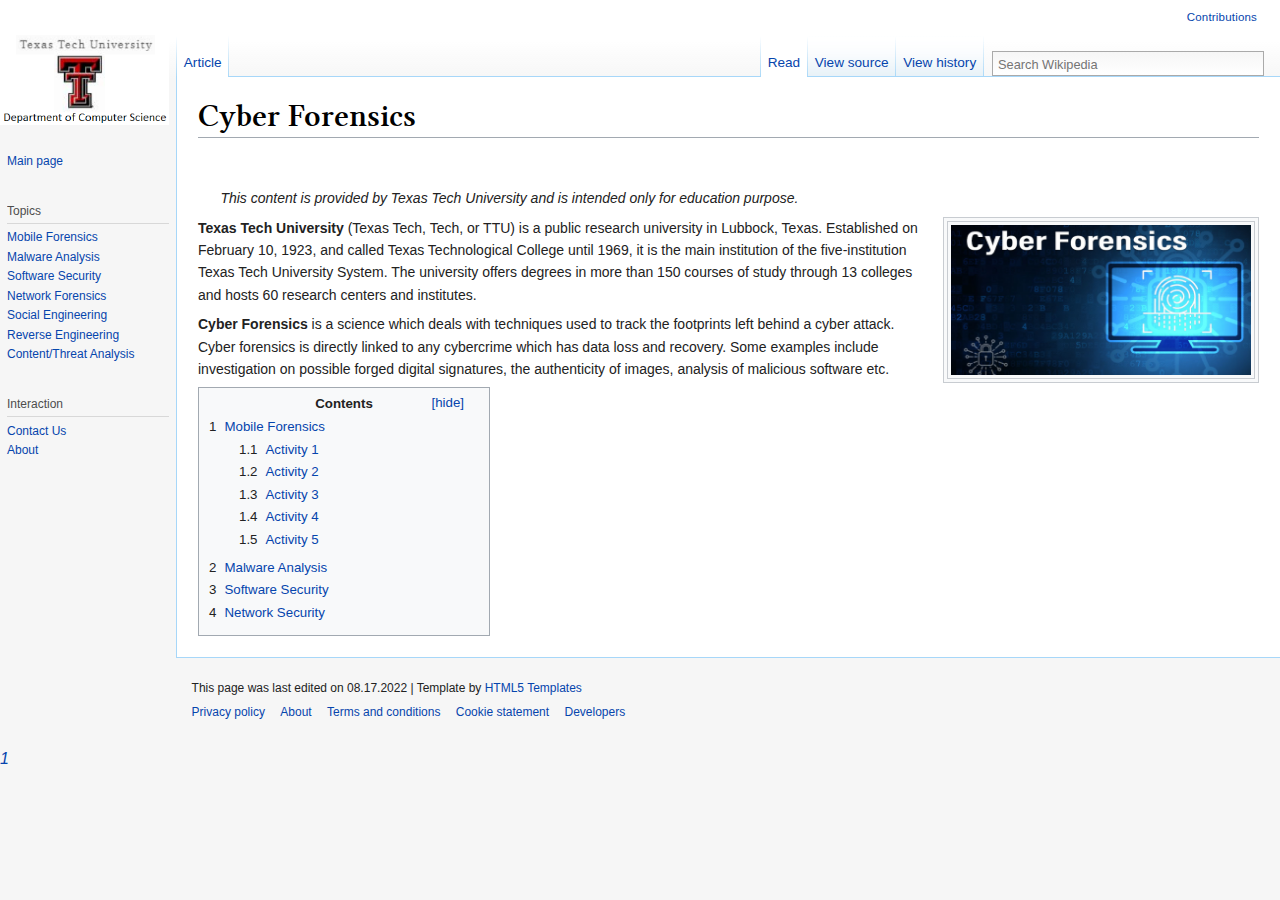
==== index.html @ b1f4ebe1 "Add files via upload" ====
<!DOCTYPE html>
<html class="no-js" lang="en">
  <head>
    <meta http-equiv="content-type" content="text/html; charset=utf-8">
    <meta http-equiv="x-ua-compatible" content="ie=edge">
    <title>Cyber Forensics</title>
    <meta name="description" content="">
    <meta name="viewport" content="width=device-width, initial-scale=1">
    <link rel="canonical" href="http://html5-templates.com/">
    <link rel="apple-touch-icon" href="apple-touch-icon.png">
    <!-- Place favicon.ico in the root directory -->
    <link rel="stylesheet" href="style.css">
    <script src="js/vendor/modernizr-2.8.3.min.js"></script>
    <style type="text/css">
		.auto-style1 {
			color: #0645AD;
		}
		</style>
  </head>
  <body>
    <!--[if lt IE 8]>
            <p class="browserupgrade">You are using an <strong>outdated</strong> browser. Please <a href="https://browsehappy.com/">upgrade your browser</a> to improve your experience.</p>        <![endif]-->
    <div class="wrapAll clearfix">
      <div class="sidebar" style="left: -21px; top: 32px; width: 10.6em; height: 618px">
        <div class="logo"> <a href="index.html"><img src="img/ttu/TTUCS-logo.PNG" alt="logo"></a>
        </div>
        <div class="navigation">
          <ul>
            <li><a href="index.html">Main page</a></li>
            <!--<li><a href="#">Contents</a></li>
            <li><a href="#">Featured content</a></li>-->
          </ul>
          <br>
          <h3>Topics</h3>
          <ul>
            <li style="width: 155px"><a href="mobile_forensics.html"> Mobile Forensics</a></li>
            <li style="width: 155px"><a href="#">Malware Analysis</a></li>
            <li class="auto-style1"><a href="#">Software Security</a></li>
            <li class="auto-style1"><a href="#">Network Forensics</a></li>
            <li class="auto-style1"><a href="#">Social Engineering</a></li>
            <li class="auto-style1"><a href="#">Reverse Engineering</a></li>

            <li class="auto-style1"><a href="#">Content/Threat Analysis</a></li>
         
          </ul>
        <!--
            <h3>References</h3>
      
          <ul>
            <li class="auto-style1"><a href="mobile_forensics_references.html">Mobile Forensics</a></li>
			  <li class="auto-style1"><a href="#">Malware Analysis</a></li>
                              
          </ul>
          -->
          <br>
			<h3>Interaction </h3>
			<ul>
						<li><a href="contact_us.html">Contact Us</a></li>
						<li><a href="about.html">About</a></li>
					</ul>
        </div>
      </div>
      <div class="mainsection">
        <div class="headerLinks"> &nbsp; <a href="#">Contributions</a>&nbsp;&nbsp;
          </div>
        <div class="tabs clearfix">
          <div class="tabsLeft">
            <ul>
              <li><a href="#" class="active">Article</a></li>
            </ul>
          </div>
          <div id="simpleSearch"> <input name="searchInput" id="searchInput" placeholder="Search Wikipedia"
              size="12"
              type="text">
            <div id="submitSearch"></div>
          </div>
          <div class="tabsRight">
            <ul>
              <li><a href="#" class="active">Read</a></li>
              <li><a href="#">View source</a></li>
              <li><a href="#">View history</a></li>
            </ul>
          </div>
        </div>
        <div class="article">
          <h1>Cyber Forensics</h1>
          <p class="siteSub">&nbsp;</p>
          <p class="roleNote">This content is provided by Texas Tech University and is intended only for education purpose.</p>
          <div class="articleRight">
            <div class="articleRightInner"> <img src="img/ttu/cyber_forensics.jpg" alt="cyber_forensics" style="width:300px;height:150px;">
            </div>
            <!--This is a blue <a href="">pencil</a> -->
            </div>
          <p><strong>Texas Tech University</strong> (Texas Tech, Tech, or TTU) is a public
             research university in Lubbock, Texas. Established on February 10, 1923,
            and called Texas Technological College until 1969, it is the main
            institution of the five-institution Texas Tech University System.
            The university offers degrees in more than 150 courses of study
            through 13 colleges and hosts 60 research centers and institutes.</p>
          <p><strong>Cyber Forensics</strong> is a science which deals with techniques used
             to track the footprints left behind a cyber attack. Cyber forensics
              is directly linked to any cybercrime which has data loss and
               recovery. Some examples include investigation on possible
                forged digital signatures, the authenticity of images, analysis
                 of malicious software etc.</p>
          
          <div class="contentsPanel">
            <div class="contentsHeader">Contents</div>
            <ul>
              <li> <span>1</span><a href="#">Mobile Forensics</a>
                <ul>
                  <li><span>1.1</span><a href="mobile_forensics_activity1.html">Activity 1</a> </li>
                  <li><span>1.2</span><a href="mobile_forensics_activity2.html">Activity 2</a></li>
                  <li><span>1.3</span><a href="mobile_forensics_activity3.html">Activity 3 </a></li>
                  <li><span>1.4</span><a href="mobile_forensics_activity4.html">Activity 4 </a></li>
                  <li><span>1.5</span><a href="mobile_forensics_activity5.html">Activity 5 </a></li>
                </ul>
              </li>
              <li><span>2</span><a href="#">Malware Analysis</a></li>
              <li><span>3</span><a href="#">Software Security</a></li>
              <li><span>4</span><a href="#">Network Security</a></li>
            </ul>
          </div>
          
          <!--
          <div class="lavenderBox">
            <div class="header">Panel title</div>
            <div class="subtitle linklist"><a href="#">Lorem</a> <a href="#">Ipsum</a>
              <a href="#">Dolorestitas</a> </div>
            <div class="linklist"> <a href="#">Percipit </a> <a href="#">Mnesarchum
                </a> <a href="#">Molestie </a> <a href="#">Phaedrum </a> <a
                href="#">Luptatum
                constituam </a> <a href="#">Habeo adipisci </a> <a href="#">Inani
                zril </a> <a href="#">Forensibus sea </a> <a href="#">Habeo
                adipisci </a> <a href="#">Minimum corrumpit </a> <a href="#">Regione
                suscipit </a> <a href="#">Has et partem </a><a href="#">Percipit
                </a> <a href="#">Mnesarchum </a> <a href="#">Molestie </a> <a
                href="#">Phaedrum
                </a> <a href="#">Luptatum constituam </a> <a href="#">Habeo
                adipisci </a> <a href="#">Inani zril </a> <a href="#">Vel
                nisl albucius </a> <a href="#">Habeo adipisci </a> <a href="#">Minimum
                corrumpit </a> <a href="#">Regione suscipit </a> <a href="#">Percipit
                maiestatis </a> <a href="#">Regione suscipit </a> <a href="#">Percipit
                maiestatis </a> </div>
            <div class="subtitle">Subtitle</div>
          </div>
          <div class="categories"> <a href="https://info.flagcounter.com/WApn"><img
                src="https://s11.flagcounter.com/count2/WApn/bg_FFFFFF/txt_000000/border_CCCCCC/columns_2/maxflags_10/viewers_0/labels_0/pageviews_0/flags_0/percent_0/"
                alt="Flag Counter"
                border="0"></a>
          </div>
          -->
        </div>
        
        <div class="pagefooter"> This page was last edited on 08.17.2022 |
          Template by <a href="http://html5-templates.com/" target="_blank" rel="nofollow">HTML5
            Templates</a>&nbsp;&nbsp;&nbsp;&nbsp;&nbsp;&nbsp;&nbsp;&nbsp;&nbsp;&nbsp;&nbsp;&nbsp;&nbsp;&nbsp;&nbsp;&nbsp;
          <!-- Please leave this link unchanged -->
          <div class="footerlinks"> <a href="#">Privacy policy</a> <a href="#">About</a>
            <a href="#">Terms and conditions</a> <a href="#">Cookie statement</a>
            <a href="#">Developers</a> </div>
        </div>
      </div>
    </div>
    <script src="https://code.jquery.com/jquery-1.12.0.min.js"></script>
    <script>window.jQuery || document.write('<script src="js/vendor/jquery-1.12.0.min.js"><\/script>')</script>
    <script src="script.js"></script>
    
    <link rel="stylesheet" href="AIchat.v1.css" type="text/css" media="screen" />
		<script type="text/javascript" src="dependencies.v1.js"></script>
		<script type="text/javascript" src="AIchat.v1.js"></script>
  </body>
</html>
---- style.css ----
@font-face {
	font-family: "Linux Libertine";
	src: url("fonts/LinLibertine_RZ.woff") format('woff');
}
html {
	font-family: sans-serif;
	-ms-text-size-adjust: 100%;
	-webkit-text-size-adjust: 100%;
}
body {
	margin: 0;
}
article,aside,details,figcaption,figure,footer,header,hgroup,main,menu,nav,section,summary {
	display: block;
}
audio,canvas,progress,video {
	display: inline-block;
	vertical-align: baseline;
}
audio:not([controls]) {
	display: none;
	height: 0;
}
[hidden],template {
	display: none;
}
a {
	background-color: transparent;
}
a:active,a:hover {
	outline: 0;
}
abbr[title] {
	border-bottom: 1px dotted;
}
b,strong {
	font-weight: bold;
}
dfn {
	font-style: italic;
}
h1 {
	font-size: 2em;
	margin: 0.67em 0;
}
mark {
	background: #ff0;
	color: #000;
}
small {
	font-size: 80%;
}
sub,sup {
	font-size: 75%;
	line-height: 0;
	position: relative;
	vertical-align: baseline;
}
sup {
	top: -0.5em;
}
sub {
	bottom: -0.25em;
}
img {
	border: 0;
	max-width: 100%;
}
svg:not(:root) {
	overflow: hidden;
}
figure {
	margin: 1em 40px;
}
hr {
	box-sizing: content-box;
	height: 0;
}
pre {
	overflow: auto;
}
code,kbd,pre,samp {
	font-family: monospace, monospace;
	font-size: 1em;
}
button,input,optgroup,select,textarea {
	color: inherit;
	font: inherit;
	margin: 0;
}
button {
	overflow: visible;
}
button,select {
	text-transform: none;
}
button,html input[type="button"], input[type="reset"],input[type="submit"] {
	-webkit-appearance: button;
	cursor: pointer;
}
button[disabled],html input[disabled] {
	cursor: default;
}
button::-moz-focus-inner,input::-moz-focus-inner {
	border: 0;
	padding: 0;
}
input {
	line-height: normal;
}
input[type="checkbox"],input[type="radio"] {
	box-sizing: border-box;
	padding: 0;
}
input[type="number"]::-webkit-inner-spin-button,input[type="number"]::-webkit-outer-spin-button {
	height: auto;
}
input[type="search"] {
	-webkit-appearance: textfield;
	box-sizing: content-box;
}
input[type="search"]::-webkit-search-cancel-button,input[type="search"]::-webkit-search-decoration {
	-webkit-appearance: none;
}
fieldset {
	border: 1px solid #c0c0c0;
	margin: 0 2px;
	padding: 0.35em 0.625em 0.75em;
}
legend {
	border: 0;
	padding: 0;
}
textarea {
	overflow: auto;
}
optgroup {
	font-weight: bold;
}
table {
	border-collapse: collapse;
	border-spacing: 0;
}
td,th {
	padding: 0;
}
html {
	color: #222;
	font-size: 1em;
	line-height: 1.4;
}
::-moz-selection {
	background: #b3d4fc;
	text-shadow: none;
}
::selection {
	background: #b3d4fc;
	text-shadow: none;
}
hr {
	display: block;
	height: 1px;
	border: 0;
	border-top: 1px solid #ccc;
	margin: 1em 0;
	padding: 0;
}
audio,canvas,iframe,img,svg,video {
	vertical-align: middle;
}
fieldset {
	border: 0;
	margin: 0;
	padding: 0;
}
textarea {
	resize: vertical;
}
.browserupgrade {
	margin: 0.2em 0;
	background: #ccc;
	color: #000;
	padding: 0.2em 0;
}
.hidden {
	display: none !important;
}
.visuallyhidden {
	border: 0;
	clip: rect(0 0 0 0);
	height: 1px;
	margin: -1px;
	overflow: hidden;
	padding: 0;
	position: absolute;
	width: 1px;
}
.visuallyhidden.focusable:active,.visuallyhidden.focusable:focus {
	clip: auto;
	height: auto;
	margin: 0;
	overflow: visible;
	position: static;
	width: auto;
}
.invisible {
	visibility: hidden;
}
.clearfix:before,.clearfix:after {
	content: " ";
	display: table;
}
.clearfix:after {
	clear: both;
}
@media only screen and (min-width: 35em) {
}
@media print,(-webkit-min-device-pixel-ratio: 1.25),(min-resolution: 1.25dppx),(min-resolution: 120dpi) {
}
@media print {
	*,*:before,*:after,*:first-letter,*:first-line {
		background: transparent !important;
		color: #000 !important;
		box-shadow: none !important;
		text-shadow: none !important;
	}
	a,a:visited {
		text-decoration: underline;
	}
	a[href]:after {
		content: " (" attr(href) ")";
	}
	abbr[title]:after {
		content: " (" attr(title) ")";
	}
	a[href^="#"]:after,a[href^="javascript:"]:after {
		content: "";
	}
	pre,blockquote {
		border: 1px solid #999;
		page-break-inside: avoid;
	}
	thead {
		display: table-header-group;
	}
	tr,img {
		page-break-inside: avoid;
	}
	img {
		max-width: 100% !important;
	}
	p,h2,h3 {
		orphans: 3;
		widows: 3;
	}
	h2,h3 {
		page-break-after: avoid;
	}
}
h1, h2, h3, h4, h5, h6 {
	color: #000;
	background: none;
	font-weight: normal;
	margin: 0;
	overflow: hidden;
	padding-top: 0.5em;
	padding-bottom: 0.17em;
}
.article h1 {
	font-family: 'Linux Libertine','Georgia','Times',serif;
	border-bottom: 1px solid #a2a9b1;
}
.article h2 {
	font-size: 1.6em;
	margin: 0.5em 0 0.5em 0;
	font-family: 'Linux Libertine','Georgia','Times',serif;
	border-bottom: 1px solid #a2a9b1;
	line-height: 1.4em;
	padding-bottom: 0em;
}
.article h3 {
	font-weight: bold;
	font-size: 1.2em;
}
.article p.roleNote {
	padding: 1em 0 0 1.6em;
	font-style: italic;
}
p.siteSub {
	font-size: 92%;
}
body {
	background: url(img/body-top.png) repeat-x top left #f6f6f6;
}
ul {
	list-style-type: none;
	list-style-image: none;
	margin: 0;
	padding: 0.3em 0 0 0;
}
h1 {
	line-height: 1.3;
	margin-bottom: 0.25em;
	padding: 0;
	letter-spacing: 0;
	font-size: 2.3em;
}
a, a:visited {
	color: #0645ad;
	text-decoration: none;
}
a:hover {
	text-decoration: underline;
}
.wrapAll {
	width: 100%.
}
.sidebar {
	float: left;
	width: 9em;
	padding: 3px 1.5em 10px 1.3em;
	position: absolute;
}
.sidebar h3 {
	font-size: 0.75em;
	color: #4d4d4d;
	font-weight: normal;
	margin: 0.5em 0 0 0;
	padding: 0.25em 0;
	cursor: default;
	border: 0;
	border-bottom: 1px solid #D8D8D8;
}
.sidebar li {
	line-height: 1.125em;
	margin: 0;
	padding: 0.25em 0;
	font-size: 0.75em;
	word-wrap: break-word;
}
div.articleRight {
	border: 1px solid #c8ccd1;
	padding: 3px;
	float: right;
	background-color: #f8f9fa;
	font-size: 94%;
	text-align: center;
	overflow: hidden;
	line-height: 1.4em;
	padding: 3px;
	font-size: 94%;
	margin: 0 0 5px 15px;
	text-align: left;
}
div.articleRightInner {
	border: 1px solid #c8ccd1;
	padding: 3px;
	background-color: #f8f9fa;
	font-size: 94%;
	text-align: center;
	overflow: hidden;
}
.logo {
	margin-bottom: 20px;
}
.navigation {
	padding: 0.15em 0 0 0.45em;
}
.mainsection {
	margin: 0 0 0 11em;
}
.headerLinks {
	text-align: right;
	padding: 0.8em 1.4em;
	font-size: 0.72em;
	color: #777;
	letter-spacing: 0.017em;
}
.headerLinks a{
	display: inline-block;
	margin: 0 0 0 0.5em;
}
.tabs {
}
.tabs ul li a {
	display: block;
	background: url(img/blue-gradient.png) bottom left repeat-x transparent;
	font-size: 0.85em;
	padding: 1em 0.5em 0;
	line-height: 2em;
	position: relative;
	top: 1px;
	left: 1px;
	border-bottom: 1px solid #A7D7F9;
}
.tabs ul li a.active {
	background: #FFF;
	border-bottom-color: transparent;
}
.tabs ul {
	display: inline-block;
	background: url(img/tab-separator.png) repeat-x top left transparent;
	letter-spacing: 0;
	margin: 0;
	padding: 0 1px 0 0;
}
.tabs ul li {
	margin: 0;
	padding: 0;
	white-space: nowrap;
	display: inline-block;
	float: left;
	margin: 0 1px 0 0px;
}
.tabs ul {
}
.tabsLeft {
	line-height: 0;
	float: left;
}
#simpleSearch {
	margin: 1em 1em 0em 0.5em;
	display: block;
	width: 267px;
	height: 23px;
	padding: 0 0 0 3px;
	float: right;
	overflow: hidden;
	border: solid 1px #aaa;
	background: #F6F6F6;
	background: -moz-linear-gradient(top, #F6F6F6 0%, #FFFFFF 100%);
	background: -webkit-linear-gradient(top, #F6F6F6 0%, #FFFFFF 100%);
	background: linear-gradient(to bottom, #F6F6F6 0%, #FFFFFF 100%);
}
#searchInput {
	background: transparent;
	border: none;
	vertical-align: top;
	height: 23px;
	width: 239px;
	font-size: 0.8em;
}
#submitSearch {
	background-image: url(img/search.png);
	display: inline-block;
	background-position: center center;
	background-repeat: no-repeat;
	height: 23px;
	width: 23px;
	cursor: pointer;
}
.tabsRight {
	float: right;
	line-height: 0;
}
.article {
	padding: 1.25em 1.5em 1.5em 1.5em;
	border-left: 1px solid #a7d7f9;
	background: #FFF;
	line-height: 1.6;
	font-size: 0.875em;
	border-top: 1px solid #a7d7f9;
	border-bottom: 1px solid #a7d7f9;
}
.article p {
	line-height: inherit;
	margin: 0.5em 0;
}
span.user {
	background-position: left top;
	background-repeat: no-repeat;
	background-image: url(img/user-ico.png);
	padding-left: 15px !important;
}
.contentsPanel {
	border: 1px solid #a2a9b1;
	background-color: #f8f9fa;
	padding: 5px;
	font-size: 95%;
	position: relative;
	line-height: 1.7em;
	width: 280px;
}
.contentsHeader {
	font-family: sans-serif;
	font-weight: bold;
	text-align: center;
}
.hidePanel, .showPanel {
	float: right;
	margin: 0 5px;
	position: absolute;
	right: 20px;
	cursor: pointer;
	color: #0645ad;
	top: 4px;
}
.contentsPanel ul li span {
	display: inline-block;
	margin-right: 8px;
}
.contentsPanel ul li {
}
.contentsPanel ul {
	padding: 0 0 5px 5px;
}
.contentsPanel ul li ul{
}
.contentsPanel ul li ul li {
	padding: 0 0 0 25px;
}
.showPanel {
	display: none;
}
.minimizedPanel .showPanel {
	display: block;
}
.minimizedPanel .hidePanel {
	display: none
}
.contentsPanel.minimizedPanel {
	width: 130px;
}
.minimizedPanel .contentsHeader {
	text-align: left;
}
.lavenderBox {
	background: #fdfdfd;
	border: 1px solid #a2a9b1;
	clear: both;
	font-size: 88%;
	text-align: center;
	padding: 3px;
	line-height: 1.7em;
	margin: 1em auto 0;
}
.lavenderBox .header {
	background: #ccccff;
	padding: 0.25em 1em;
	line-height: 1.5em;
	text-align: center;
	font-weight: bold;
	color: #0645ad;
	font-size: 115%;
	margin-bottom: 3px;
}
.lavenderBox .subtitle {
	background: #ddddff;
}
.linklist a:after {
	content: " · ";
	font-weight: bold;
}
.linklist a:last-child:after {
	content: "";
}
.linklist a {
	white-space: nowrap;
}
.categories {
	border: 1px solid #a2a9b1;
	background-color: #f8f9fa;
	padding: 5px;
	margin-top: 1em;
	font-size: 1.1em;
	clear: both;
}
.categories a:after {
	content: " | ";
	font-weight: bold;
}
.categories a:last-child:after {
	content: "";
}
.pagefooter {
	padding: 1.5em 1.3em 2em;
	font-size: 75%;
	line-height: 2em;
}
.pagefooter a {
	display: inline-block;
	margin-right: 1em;
}
@media screen and (max-width: 850px) {
	#searchInput {
		width: 110px;
	}
	#simpleSearch {
		width: 138px;
	}
}
@media screen and (max-width: 700px) {
	.tabsRight {
		display: none;
	}
}
@media screen and (max-width: 550px) {
	.sidebar {
		width: 6em;
		padding: 3px 0.5em 10px 0.5em;
	}
	.mainsection {
		margin: 0 0 0 7em;
	}
	.contentsPanel {
		width: auto;
	}
}
@media screen and (max-width: 400px) {
	#simpleSearch {
		display: none;
	}
}
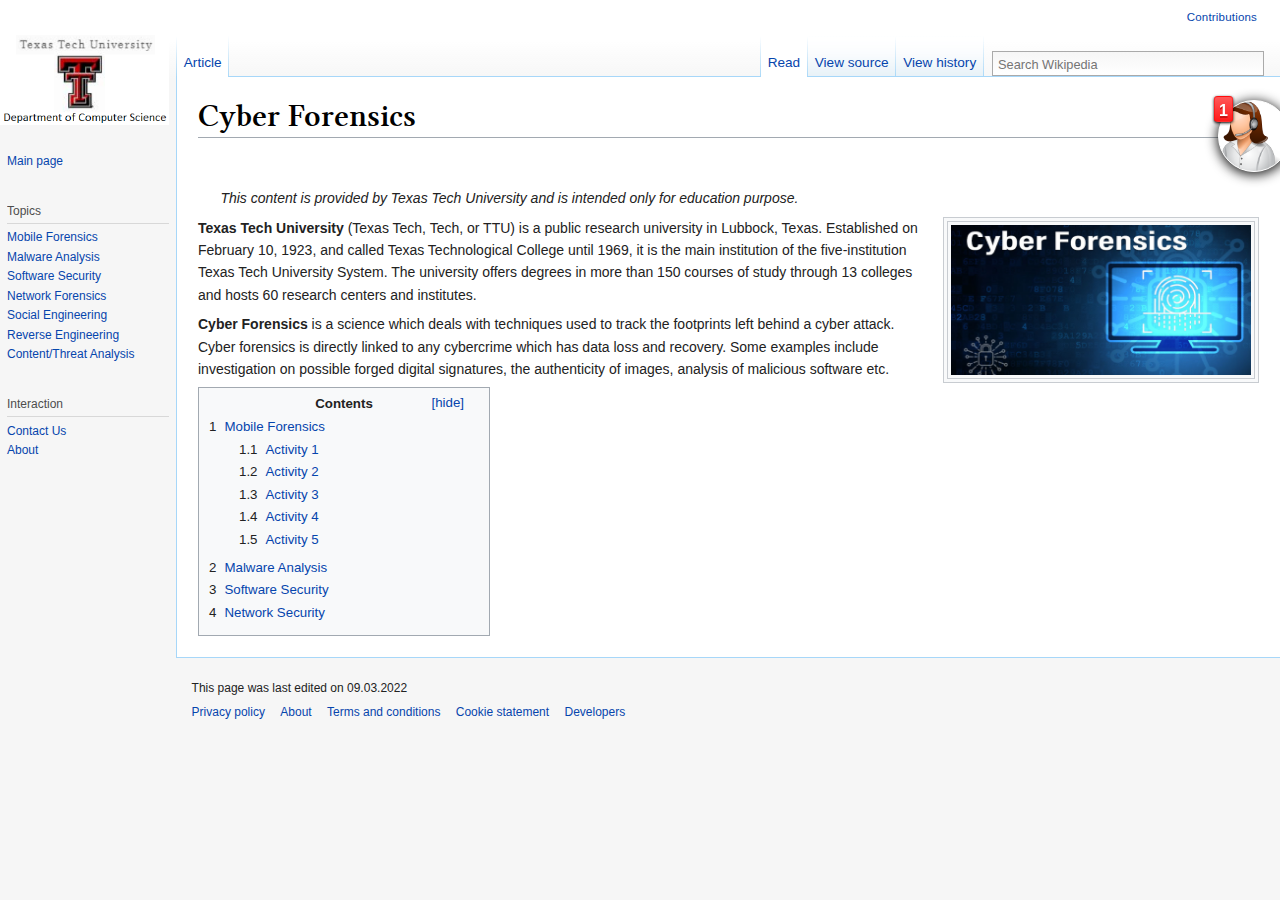
==== commit 7e51724b: "Add files via upload" ====
--- a/index.html
+++ b/index.html
@@ -107,7 +107,7 @@
           <div class="contentsPanel">
             <div class="contentsHeader">Contents</div>
             <ul>
-              <li> <span>1</span><a href="#">Mobile Forensics</a>
+              <li> <span>1</span><a href="mobile_forensics.html">Mobile Forensics</a>
                 <ul>
                   <li><span>1.1</span><a href="mobile_forensics_activity1.html">Activity 1</a> </li>
                   <li><span>1.2</span><a href="mobile_forensics_activity2.html">Activity 2</a></li>
@@ -152,9 +152,8 @@
           -->
         </div>
         
-        <div class="pagefooter"> This page was last edited on 08.17.2022 |
-          Template by <a href="http://html5-templates.com/" target="_blank" rel="nofollow">HTML5
-            Templates</a>&nbsp;&nbsp;&nbsp;&nbsp;&nbsp;&nbsp;&nbsp;&nbsp;&nbsp;&nbsp;&nbsp;&nbsp;&nbsp;&nbsp;&nbsp;&nbsp;
+        <div class="pagefooter"> This page was last edited on 09.03.2022
+          
           <!-- Please leave this link unchanged -->
           <div class="footerlinks"> <a href="#">Privacy policy</a> <a href="#">About</a>
             <a href="#">Terms and conditions</a> <a href="#">Cookie statement</a>
--- a/AIchat.v1.css
+++ b/AIchat.v1.css
@@ -0,0 +1,785 @@
+@import url(http://fonts.googleapis.com/css?family=Lato);
+.ui-helper-hidden { display: none; }
+.ui-helper-hidden-accessible { position: absolute; left: -99999999px; }
+.ui-helper-reset { margin: 0; padding: 0; border: 0; outline: 0; line-height: 1.3; text-decoration: none; font-size: 100%; list-style: none; }
+.ui-helper-clearfix:after { content: "."; display: block; height: 0; clear: both; visibility: hidden; }
+.ui-helper-clearfix { display: inline-block; }
+/* required comment for clearfix to work in Opera \*/
+* html .ui-helper-clearfix { height:1%; }
+.ui-helper-clearfix { display:block; }
+/* end clearfix */
+.ui-helper-zfix { width: 100%; height: 100%; top: 0; left: 0; position: absolute; opacity: 0; filter:Alpha(Opacity=0); }
+
+
+/* Interaction Cues
+----------------------------------*/
+.ui-state-disabled { cursor: default !important; }
+
+
+/* Icons
+----------------------------------*/
+
+/* states and images */
+.ui-icon { display: block; text-indent: -99999px; overflow: hidden; background-repeat: no-repeat; }
+
+
+/* Misc visuals
+----------------------------------*/
+
+/* Overlays */
+.ui-widget-overlay { position: absolute; top: 0; left: 0; width: 100%; height: 100%; }
+
+
+/*
+* jQuery UI CSS Framework
+* Copyright (c) 2010 AUTHORS.txt (http://jqueryui.com/about)
+* Dual licensed under the MIT (MIT-LICENSE.txt) and GPL (GPL-LICENSE.txt) licenses.
+* To view and modify this theme, visit http://jqueryui.com/themeroller/?ffDefault=Trebuchet%20MS,%20Tahoma,%20Verdana,%20Arial,%20sans-serif&fwDefault=bold&fsDefault=1.1em&cornerRadius=4px&bgColorHeader=f6a828&bgTextureHeader=12_gloss_wave.png&bgImgOpacityHeader=35&borderColorHeader=e78f08&fcHeader=ffffff&iconColorHeader=ffffff&bgColorContent=eeeeee&bgTextureContent=03_highlight_soft.png&bgImgOpacityContent=100&borderColorContent=dddddd&fcContent=333333&iconColorContent=222222&bgColorDefault=f6f6f6&bgTextureDefault=02_glass.png&bgImgOpacityDefault=100&borderColorDefault=cccccc&fcDefault=1c94c4&iconColorDefault=ef8c08&bgColorHover=fdf5ce&bgTextureHover=02_glass.png&bgImgOpacityHover=100&borderColorHover=fbcb09&fcHover=c77405&iconColorHover=ef8c08&bgColorActive=ffffff&bgTextureActive=02_glass.png&bgImgOpacityActive=65&borderColorActive=fbd850&fcActive=66850b&iconColorActive=ef8c08&bgColorHighlight=ffe45c&bgTextureHighlight=03_highlight_soft.png&bgImgOpacityHighlight=75&borderColorHighlight=fed22f&fcHighlight=363636&iconColorHighlight=228ef1&bgColorError=b81900&bgTextureError=08_diagonals_thick.png&bgImgOpacityError=18&borderColorError=cd0a0a&fcError=ffffff&iconColorError=ffd27a&bgColorOverlay=666666&bgTextureOverlay=08_diagonals_thick.png&bgImgOpacityOverlay=20&opacityOverlay=50&bgColorShadow=000000&bgTextureShadow=01_flat.png&bgImgOpacityShadow=10&opacityShadow=20&thicknessShadow=5px&offsetTopShadow=-5px&offsetLeftShadow=-5px&cornerRadiusShadow=5px
+*/
+
+
+/* Component containers
+----------------------------------*/
+.ui-widget { font-family: Trebuchet MS, Tahoma, Verdana, Arial, sans-serif; font-size: 0.9em; }
+.ui-widget .ui-widget { font-size: 0.8em; }
+.ui-widget input, .ui-widget select, .ui-widget textarea, .ui-widget button { font-family: Trebuchet MS, Tahoma, Verdana, Arial, sans-serif; font-size: 1em; }
+.ui-widget-content {  background: #eeeeee url(https://asiamina.github.io/ttuwikiset/AIchat/images/ui-bg_highlight-soft_100_eeeeee_1x100.png) 50% top repeat-x; color: #333333; }
+.ui-widget-content a { color: #333333; }
+.ui-widget-header {  background: #78a100  50% 50% repeat-x; color: #ffffff; font-weight: bold; }
+.ui-widget-header a { color: #ffffff; }
+
+/* Interaction states
+----------------------------------*/
+.ui-state-default, .ui-widget-content .ui-state-default, .ui-widget-header .ui-state-default {  background: #f6f6f6 url(images/ui-bg_glass_100_f6f6f6_1x400.png) 50% 50% repeat-x; font-weight: bold; color: #1c94c4;  }
+.ui-state-default a, .ui-state-default a:link, .ui-state-default a:visited { color: #1c94c4; text-decoration: none; }
+.ui-state-hover, .ui-widget-content .ui-state-hover, .ui-widget-header .ui-state-hover, .ui-state-focus, .ui-widget-content .ui-state-focus, .ui-widget-header .ui-state-focus {  background: #78a100  50% 50% repeat-x; font-weight: bold; color: #ffffff; }
+.ui-state-hover a, .ui-state-hover a:hover { color: #ffffff; text-decoration: none; }
+.ui-state-active, .ui-widget-content .ui-state-active, .ui-widget-header .ui-state-active {  background: #ffffff url(https://asiamina.github.io/ttuwikiset/AIchat/images/ui-bg_glass_65_ffffff_1x400.png) 50% 50% repeat-x; font-weight: bold; color: #66850b; }
+.ui-state-active a, .ui-state-active a:link, .ui-state-active a:visited { color: #66850b; text-decoration: none; }
+.ui-widget :active { outline: none; }
+
+/* Interaction Cues
+----------------------------------*/
+.ui-state-highlight, .ui-widget-content .ui-state-highlight, .ui-widget-header .ui-state-highlight  { background: #ffffff 50% top repeat-x; color: #363636; }
+.ui-state-highlight a, .ui-widget-content .ui-state-highlight a,.ui-widget-header .ui-state-highlight a { color: #363636; }
+.ui-state-error, .ui-widget-content .ui-state-error, .ui-widget-header .ui-state-error { background: #b81900 url(https://asiamina.github.io/ttuwikiset/AIchat/images/ui-bg_diagonals-thick_18_b81900_40x40.png) 50% 50% repeat; color: #ffffff; }
+.ui-state-error a, .ui-widget-content .ui-state-error a, .ui-widget-header .ui-state-error a { color: #ffffff; }
+.ui-state-error-text, .ui-widget-content .ui-state-error-text, .ui-widget-header .ui-state-error-text { color: #ffffff; }
+.ui-priority-primary, .ui-widget-content .ui-priority-primary, .ui-widget-header .ui-priority-primary { font-weight: bold; }
+.ui-priority-secondary, .ui-widget-content .ui-priority-secondary,  .ui-widget-header .ui-priority-secondary { opacity: .7; filter:Alpha(Opacity=70); font-weight: normal; }
+.ui-state-disabled, .ui-widget-content .ui-state-disabled, .ui-widget-header .ui-state-disabled { opacity: .35; filter:Alpha(Opacity=35); background-image: none; }
+
+/* Icons
+----------------------------------*/
+
+/* states and images */
+.ui-icon { width: 16px; height: 16px; background-image: url(https://asiamina.github.io/ttuwikiset/AIchat/images/ui-icons_222222_256x240.png); }
+.ui-widget-content .ui-icon {background-image: url(https://asiamina.github.io/ttuwikiset/AIchat/images/ui-icons_222222_256x240.png); }
+.ui-widget-header .ui-icon {background-image: url(https://asiamina.github.io/ttuwikiset/AIchat/css/ui-lightness/images/ui-icons_ffffff_256x240.png); }
+.ui-state-default .ui-icon { background-image: url(https://asiamina.github.io/ttuwikiset/AIchat/css/ui-lightness/images/ui-icons_ffffff_256x240.png); }
+.ui-state-hover .ui-icon, .ui-state-focus .ui-icon {background-image: url(https://asiamina.github.io/ttuwikiset/AIchat/css/ui-lightness/images/ui-icons_ffffff_256x240.png); }
+.ui-state-active .ui-icon {background-image: url(https://asiamina.github.io/ttuwikiset/AIchat/css/ui-lightness/images/ui-icons_ffffff_256x240.png); }
+.ui-state-highlight .ui-icon {background-image: url(https://asiamina.github.io/ttuwikiset/AIchat/images/ui-icons_228ef1_256x240.png); }
+.ui-state-error .ui-icon, .ui-state-error-text .ui-icon {background-image: url(https://asiamina.github.io/ttuwikiset/AIchat/images/ui-icons_ffd27a_256x240.png); }
+
+/* positioning */
+.ui-icon-carat-1-n { background-position: 0 0; }
+.ui-icon-carat-1-ne { background-position: -16px 0; }
+.ui-icon-carat-1-e { background-position: -32px 0; }
+.ui-icon-carat-1-se { background-position: -48px 0; }
+.ui-icon-carat-1-s { background-position: -64px 0; }
+.ui-icon-carat-1-sw { background-position: -80px 0; }
+.ui-icon-carat-1-w { background-position: -96px 0; }
+.ui-icon-carat-1-nw { background-position: -112px 0; }
+.ui-icon-carat-2-n-s { background-position: -128px 0; }
+.ui-icon-carat-2-e-w { background-position: -144px 0; }
+.ui-icon-triangle-1-n { background-position: 0 -16px; }
+.ui-icon-triangle-1-ne { background-position: -16px -16px; }
+.ui-icon-triangle-1-e { background-position: -32px -16px; }
+.ui-icon-triangle-1-se { background-position: -48px -16px; }
+.ui-icon-triangle-1-s { background-position: -64px -16px; }
+.ui-icon-triangle-1-sw { background-position: -80px -16px; }
+.ui-icon-triangle-1-w { background-position: -96px -16px; }
+.ui-icon-triangle-1-nw { background-position: -112px -16px; }
+.ui-icon-triangle-2-n-s { background-position: -128px -16px; }
+.ui-icon-triangle-2-e-w { background-position: -144px -16px; }
+.ui-icon-arrow-1-n { background-position: 0 -32px; }
+.ui-icon-arrow-1-ne { background-position: -16px -32px; }
+.ui-icon-arrow-1-e { background-position: -32px -32px; }
+.ui-icon-arrow-1-se { background-position: -48px -32px; }
+.ui-icon-arrow-1-s { background-position: -64px -32px; }
+.ui-icon-arrow-1-sw { background-position: -80px -32px; }
+.ui-icon-arrow-1-w { background-position: -96px -32px; }
+.ui-icon-arrow-1-nw { background-position: -112px -32px; }
+.ui-icon-arrow-2-n-s { background-position: -128px -32px; }
+.ui-icon-arrow-2-ne-sw { background-position: -144px -32px; }
+.ui-icon-arrow-2-e-w { background-position: -160px -32px; }
+.ui-icon-arrow-2-se-nw { background-position: -176px -32px; }
+.ui-icon-arrowstop-1-n { background-position: -192px -32px; }
+.ui-icon-arrowstop-1-e { background-position: -208px -32px; }
+.ui-icon-arrowstop-1-s { background-position: -224px -32px; }
+.ui-icon-arrowstop-1-w { background-position: -240px -32px; }
+.ui-icon-arrowthick-1-n { background-position: 0 -48px; }
+.ui-icon-arrowthick-1-ne { background-position: -16px -48px; }
+.ui-icon-arrowthick-1-e { background-position: -32px -48px; }
+.ui-icon-arrowthick-1-se { background-position: -48px -48px; }
+.ui-icon-arrowthick-1-s { background-position: -64px -48px; }
+.ui-icon-arrowthick-1-sw { background-position: -80px -48px; }
+.ui-icon-arrowthick-1-w { background-position: -96px -48px; }
+.ui-icon-arrowthick-1-nw { background-position: -112px -48px; }
+.ui-icon-arrowthick-2-n-s { background-position: -128px -48px; }
+.ui-icon-arrowthick-2-ne-sw { background-position: -144px -48px; }
+.ui-icon-arrowthick-2-e-w { background-position: -160px -48px; }
+.ui-icon-arrowthick-2-se-nw { background-position: -176px -48px; }
+.ui-icon-arrowthickstop-1-n { background-position: -192px -48px; }
+.ui-icon-arrowthickstop-1-e { background-position: -208px -48px; }
+.ui-icon-arrowthickstop-1-s { background-position: -224px -48px; }
+.ui-icon-arrowthickstop-1-w { background-position: -240px -48px; }
+.ui-icon-arrowreturnthick-1-w { background-position: 0 -64px; }
+.ui-icon-arrowreturnthick-1-n { background-position: -16px -64px; }
+.ui-icon-arrowreturnthick-1-e { background-position: -32px -64px; }
+.ui-icon-arrowreturnthick-1-s { background-position: -48px -64px; }
+.ui-icon-arrowreturn-1-w { background-position: -64px -64px; }
+.ui-icon-arrowreturn-1-n { background-position: -80px -64px; }
+.ui-icon-arrowreturn-1-e { background-position: -96px -64px; }
+.ui-icon-arrowreturn-1-s { background-position: -112px -64px; }
+.ui-icon-arrowrefresh-1-w { background-position: -128px -64px; }
+.ui-icon-arrowrefresh-1-n { background-position: -144px -64px; }
+.ui-icon-arrowrefresh-1-e { background-position: -160px -64px; }
+.ui-icon-arrowrefresh-1-s { background-position: -176px -64px; }
+.ui-icon-arrow-4 { background-position: 0 -80px; }
+.ui-icon-arrow-4-diag { background-position: -16px -80px; }
+.ui-icon-extlink { background-position: -32px -80px; }
+.ui-icon-newwin { background-position: -48px -80px; }
+.ui-icon-refresh { background-position: -64px -80px; }
+.ui-icon-shuffle { background-position: -80px -80px; }
+.ui-icon-transfer-e-w { background-position: -96px -80px; }
+.ui-icon-transferthick-e-w { background-position: -112px -80px; }
+.ui-icon-folder-collapsed { background-position: 0 -96px; }
+.ui-icon-folder-open { background-position: -16px -96px; }
+.ui-icon-document { background-position: -32px -96px; }
+.ui-icon-document-b { background-position: -48px -96px; }
+.ui-icon-note { background-position: -64px -96px; }
+.ui-icon-mail-closed { background-position: -80px -96px; }
+.ui-icon-mail-open { background-position: -96px -96px; }
+.ui-icon-suitcase { background-position: -112px -96px; }
+.ui-icon-comment { background-position: -128px -96px; }
+.ui-icon-person { background-position: -144px -96px; }
+.ui-icon-print { background-position: -160px -96px; }
+.ui-icon-trash { background-position: -176px -96px; }
+.ui-icon-locked { background-position: -192px -96px; }
+.ui-icon-unlocked { background-position: -208px -96px; }
+.ui-icon-bookmark { background-position: -224px -96px; }
+.ui-icon-tag { background-position: -240px -96px; }
+.ui-icon-home { background-position: 0 -112px; }
+.ui-icon-flag { background-position: -16px -112px; }
+.ui-icon-calendar { background-position: -32px -112px; }
+.ui-icon-cart { background-position: -48px -112px; }
+.ui-icon-pencil { background-position: -64px -112px; }
+.ui-icon-clock { background-position: -80px -112px; }
+.ui-icon-disk { background-position: -96px -112px; }
+.ui-icon-calculator { background-position: -112px -112px; }
+.ui-icon-zoomin { background-position: -128px -112px; }
+.ui-icon-zoomout { background-position: -144px -112px; }
+.ui-icon-search { background-position: -160px -112px; }
+.ui-icon-wrench { background-position: -176px -112px; }
+.ui-icon-gear { background-position: -192px -112px; }
+.ui-icon-heart { background-position: -208px -112px; }
+.ui-icon-star { background-position: -224px -112px; }
+.ui-icon-link { background-position: -240px -112px; }
+.ui-icon-cancel { background-position: 0 -128px; }
+.ui-icon-plus { background-position: -16px -128px; }
+.ui-icon-plusthick { background-position: -32px -128px; }
+.ui-icon-minus { background-position: -48px -128px; }
+.ui-icon-minusthick { background-position: -64px -128px; }
+.ui-icon-close { background-position: -80px -128px; }
+.ui-icon-closethick { background-position: -96px -128px; }
+.ui-icon-key { background-position: -112px -128px; }
+.ui-icon-lightbulb { background-position: -128px -128px; }
+.ui-icon-scissors { background-position: -144px -128px; }
+.ui-icon-clipboard { background-position: -160px -128px; }
+.ui-icon-copy { background-position: -176px -128px; }
+.ui-icon-contact { background-position: -192px -128px; }
+.ui-icon-image { background-position: -208px -128px; }
+.ui-icon-video { background-position: -224px -128px; }
+.ui-icon-script { background-position: -240px -128px; }
+.ui-icon-alert { background-position: 0 -144px; }
+.ui-icon-info { background-position: -16px -144px; }
+.ui-icon-notice { background-position: -32px -144px; }
+.ui-icon-help { background-position: -48px -144px; }
+.ui-icon-check { background-position: -64px -144px; }
+.ui-icon-bullet { background-position: -80px -144px; }
+.ui-icon-radio-off { background-position: -96px -144px; }
+.ui-icon-radio-on { background-position: -112px -144px; }
+.ui-icon-pin-w { background-position: -128px -144px; }
+.ui-icon-pin-s { background-position: -144px -144px; }
+.ui-icon-play { background-position: 0 -160px; }
+.ui-icon-pause { background-position: -16px -160px; }
+.ui-icon-seek-next { background-position: -32px -160px; }
+.ui-icon-seek-prev { background-position: -48px -160px; }
+.ui-icon-seek-end { background-position: -64px -160px; }
+.ui-icon-seek-start { background-position: -80px -160px; }
+/* ui-icon-seek-first is deprecated, use ui-icon-seek-start instead */
+.ui-icon-seek-first { background-position: -80px -160px; }
+.ui-icon-stop { background-position: -96px -160px; }
+.ui-icon-eject { background-position: -112px -160px; }
+.ui-icon-volume-off { background-position: -128px -160px; }
+.ui-icon-volume-on { background-position: -144px -160px; }
+.ui-icon-power { background-position: 0 -176px; }
+.ui-icon-signal-diag { background-position: -16px -176px; }
+.ui-icon-signal { background-position: -32px -176px; }
+.ui-icon-battery-0 { background-position: -48px -176px; }
+.ui-icon-battery-1 { background-position: -64px -176px; }
+.ui-icon-battery-2 { background-position: -80px -176px; }
+.ui-icon-battery-3 { background-position: -96px -176px; }
+.ui-icon-circle-plus { background-position: 0 -192px; }
+.ui-icon-circle-minus { background-position: -16px -192px; }
+.ui-icon-circle-close { background-position: -32px -192px; }
+.ui-icon-circle-triangle-e { background-position: -48px -192px; }
+.ui-icon-circle-triangle-s { background-position: -64px -192px; }
+.ui-icon-circle-triangle-w { background-position: -80px -192px; }
+.ui-icon-circle-triangle-n { background-position: -96px -192px; }
+.ui-icon-circle-arrow-e { background-position: -112px -192px; }
+.ui-icon-circle-arrow-s { background-position: -128px -192px; }
+.ui-icon-circle-arrow-w { background-position: -144px -192px; }
+.ui-icon-circle-arrow-n { background-position: -160px -192px; }
+.ui-icon-circle-zoomin { background-position: -176px -192px; }
+.ui-icon-circle-zoomout { background-position: -192px -192px; }
+.ui-icon-circle-check { background-position: -208px -192px; }
+.ui-icon-circlesmall-plus { background-position: 0 -208px; }
+.ui-icon-circlesmall-minus { background-position: -16px -208px; }
+.ui-icon-circlesmall-close { background-position: -32px -208px; }
+.ui-icon-squaresmall-plus { background-position: -48px -208px; }
+.ui-icon-squaresmall-minus { background-position: -64px -208px; }
+.ui-icon-squaresmall-close { background-position: -80px -208px; }
+.ui-icon-grip-dotted-vertical { background-position: 0 -224px; }
+.ui-icon-grip-dotted-horizontal { background-position: -16px -224px; }
+.ui-icon-grip-solid-vertical { background-position: -32px -224px; }
+.ui-icon-grip-solid-horizontal { background-position: -48px -224px; }
+.ui-icon-gripsmall-diagonal-se { background-position: -64px -224px; }
+.ui-icon-grip-diagonal-se { background-position: -80px -224px; }
+
+
+/* Misc visuals
+----------------------------------*/
+
+/* Corner radius 
+.ui-corner-tl { -moz-border-radius-topleft: 4px; -webkit-border-top-left-radius: 4px; border-top-left-radius: 4px; }
+.ui-corner-tr { -moz-border-radius-topright: 4px; -webkit-border-top-right-radius: 4px; border-top-right-radius: 4px; }
+.ui-corner-bl { -moz-border-radius-bottomleft: 4px; -webkit-border-bottom-left-radius: 4px; border-bottom-left-radius: 4px; }
+.ui-corner-br { -moz-border-radius-bottomright: 4px; -webkit-border-bottom-right-radius: 4px; border-bottom-right-radius: 4px; }
+.ui-corner-top { -moz-border-radius-topleft: 4px; -webkit-border-top-left-radius: 4px; border-top-left-radius: 4px; -moz-border-radius-topright: 4px; -webkit-border-top-right-radius: 4px; border-top-right-radius: 4px; }
+.ui-corner-bottom { -moz-border-radius-bottomleft: 4px; -webkit-border-bottom-left-radius: 4px; border-bottom-left-radius: 4px; -moz-border-radius-bottomright: 4px; -webkit-border-bottom-right-radius: 4px; border-bottom-right-radius: 4px; }
+.ui-corner-right {  -moz-border-radius-topright: 4px; -webkit-border-top-right-radius: 4px; border-top-right-radius: 4px; -moz-border-radius-bottomright: 4px; -webkit-border-bottom-right-radius: 4px; border-bottom-right-radius: 4px; }
+.ui-corner-left { -moz-border-radius-topleft: 4px; -webkit-border-top-left-radius: 4px; border-top-left-radius: 4px; -moz-border-radius-bottomleft: 4px; -webkit-border-bottom-left-radius: 4px; border-bottom-left-radius: 4px; }
+.ui-corner-all { -moz-border-radius: 4px; -webkit-border-radius: 4px; border-radius: 4px; }*/
+
+/* Overlays */
+.ui-widget-overlay { background: #666666 url(https://asiamina.github.io/ttuwikiset/AIchat/images/ui-bg_diagonals-thick_20_666666_40x40.png) 50% 50% repeat; opacity: .50;filter:Alpha(Opacity=50); }
+.ui-widget-shadow { margin: -5px 0 0 -5px; padding: 5px; background: #000000 url(https://asiamina.github.io/ttuwikiset/AIchat/images/ui-bg_flat_10_000000_40x100.png) 50% 50% repeat-x; opacity: .20;filter:Alpha(Opacity=20); -moz-border-radius: 5px; -webkit-border-radius: 5px; border-radius: 5px; }/* Resizable
+----------------------------------*/
+.ui-resizable { position: relative;}
+.ui-resizable-handle { position: absolute;font-size: 0.1px;z-index: 99999; display: block;}
+.ui-resizable-disabled .ui-resizable-handle, .ui-resizable-autohide .ui-resizable-handle { display: none; }
+.ui-resizable-n { cursor: n-resize; height: 7px; width: 100%; top: -5px; left: 0; }
+.ui-resizable-s { cursor: s-resize; height: 7px; width: 100%; bottom: -5px; left: 0; }
+.ui-resizable-e { cursor: e-resize; width: 7px; right: -5px; top: 0; height: 100%; }
+.ui-resizable-w { cursor: w-resize; width: 7px; left: -5px; top: 0; height: 100%; }
+.ui-resizable-se { cursor: se-resize; width: 12px; height: 12px; right: 1px; bottom: 1px; }
+.ui-resizable-sw { cursor: sw-resize; width: 9px; height: 9px; left: -5px; bottom: -5px; }
+.ui-resizable-nw { cursor: nw-resize; width: 9px; height: 9px; left: -5px; top: -5px; }
+.ui-resizable-ne { cursor: ne-resize; width: 9px; height: 9px; right: -5px; top: -5px;}/* Selectable
+----------------------------------*/
+.ui-selectable-helper { border:1px dotted black }
+/* Accordion
+----------------------------------*/
+.ui-accordion .ui-accordion-header { cursor: pointer; position: relative; margin-top: 1px; zoom: 1; }
+.ui-accordion .ui-accordion-li-fix { display: inline; }
+.ui-accordion .ui-accordion-header-active { border-bottom: 0 !important; }
+.ui-accordion .ui-accordion-header a { display: block; font-size: 1em; padding: .5em .5em .5em .7em; }
+/* IE7-/Win - Fix extra vertical space in lists */
+.ui-accordion a { zoom: 1; }
+.ui-accordion-icons .ui-accordion-header a { padding-left: 2.2em; }
+.ui-accordion .ui-accordion-header .ui-icon { position: absolute; left: .5em; top: 50%; margin-top: -8px; }
+.ui-accordion .ui-accordion-content { padding: 1em 2.2em; border-top: 0; margin-top: -2px; position: relative; top: 1px; margin-bottom: 2px; overflow: auto; display: none; zoom: 1; }
+.ui-accordion .ui-accordion-content-active { display: block; }/* Autocomplete
+----------------------------------*/
+.ui-autocomplete { position: absolute; cursor: default; }	
+.ui-autocomplete-loading { background: white url('https://asiamina.github.io/ttuwikiset/AIchat/images/ui-anim_basic_16x16.gif') right center no-repeat; }
+
+/* workarounds */
+* html .ui-autocomplete { width:1px; } /* without this, the menu expands to 100% in IE6 */
+
+/* Menu
+----------------------------------*/
+.ui-menu {
+	list-style:none;
+	padding: 2px;
+	margin: 0;
+	display:block;
+}
+.ui-menu .ui-menu {
+	margin-top: -3px;
+}
+.ui-menu .ui-menu-item {
+	margin:0;
+	padding: 0;
+	zoom: 1;
+	float: left;
+	clear: left;
+	width: 100%;
+}
+.ui-menu .ui-menu-item a {
+	text-decoration:none;
+	display:block;
+	padding:.2em .4em;
+	line-height:1.5;
+	zoom:1;
+}
+.ui-menu .ui-menu-item a.ui-state-hover,
+.ui-menu .ui-menu-item a.ui-state-active {
+	font-weight: normal;
+	margin: -1px;
+}
+/* Button
+----------------------------------*/
+
+.ui-button { display: inline-block; position: relative; padding: 0; margin-right: .1em; text-decoration: none !important; cursor: pointer; text-align: center; zoom: 1; overflow: visible; } /* the overflow property removes extra width in IE */
+.ui-button-icon-only { width: 2.2em; } /* to make room for the icon, a width needs to be set here */
+button.ui-button-icon-only { width: 2.4em; } /* button elements seem to need a little more width */
+.ui-button-icons-only { width: 3.4em; } 
+button.ui-button-icons-only { width: 3.7em; } 
+
+/*button text element */
+.ui-button .ui-button-text { display: block; line-height: 1.4;  }
+.ui-button-text-only .ui-button-text { padding: .4em 1em; }
+.ui-button-icon-only .ui-button-text, .ui-button-icons-only .ui-button-text { padding: .4em; text-indent: -9999999px; }
+.ui-button-text-icon .ui-button-text, .ui-button-text-icons .ui-button-text { padding: .4em 1em .4em 2.1em; }
+.ui-button-text-icons .ui-button-text { padding-left: 2.1em; padding-right: 2.1em; }
+/* no icon support for input elements, provide padding by default */
+input.ui-button { padding: .4em 1em; }
+
+/*button icon element(s) */
+.ui-button-icon-only .ui-icon, .ui-button-text-icon .ui-icon, .ui-button-text-icons .ui-icon, .ui-button-icons-only .ui-icon { position: absolute; top: 50%; margin-top: -8px; }
+.ui-button-icon-only .ui-icon { left: 50%; margin-left: -8px; }
+.ui-button-text-icon .ui-button-icon-primary, .ui-button-text-icons .ui-button-icon-primary, .ui-button-icons-only .ui-button-icon-primary { left: .5em; }
+.ui-button-text-icons .ui-button-icon-secondary, .ui-button-icons-only .ui-button-icon-secondary { right: .5em; }
+
+/*button sets*/
+.ui-buttonset { margin-right: 7px; }
+.ui-buttonset .ui-button { margin-left: 0; margin-right: -.3em; }
+
+/* workarounds */
+button.ui-button::-moz-focus-inner { border: 0; padding: 0; } /* reset extra padding in Firefox */
+
+
+
+
+
+/* Dialog
+----------------------------------*/
+.ui-dialog { position: absolute; padding: .2em; width: 300px; overflow: hidden; }
+.ui-dialog .ui-dialog-titlebar { padding: .5em 1em .3em; position: relative;  }
+.ui-dialog .ui-dialog-title { float: left; margin: .1em 16px .2em 0; } 
+.ui-dialog .ui-dialog-titlebar-close { position: absolute; right: .3em; top: 50%; width: 19px; margin: -10px 0 0 0; padding: 1px; height: 18px; }
+.ui-dialog .ui-dialog-titlebar-close span { display: block; margin: 1px; }
+.ui-dialog .ui-dialog-titlebar-close:hover, .ui-dialog .ui-dialog-titlebar-close:focus { padding: 0; }
+.ui-dialog .ui-dialog-content { border: 0; padding: .5em 1em; background: none; overflow: auto; zoom: 1; }
+.ui-dialog .ui-dialog-buttonpane { text-align: left; border-width: 1px 0 0 0; background-image: none; margin: .5em 0 0 0; padding: .3em 1em .5em .4em; }
+.ui-dialog .ui-dialog-buttonpane button { float: right; margin: .5em .4em .5em 0; cursor: pointer; padding: .2em .6em .3em .6em; line-height: 1.4em; width:auto; overflow:visible; }
+.ui-dialog .ui-resizable-se { width: 14px; height: 14px; right: 3px; bottom: 3px; }
+.ui-draggable .ui-dialog-titlebar { cursor: move; }
+/* Slider
+----------------------------------*/
+.ui-slider { position: relative; text-align: left; }
+.ui-slider .ui-slider-handle { position: absolute; z-index: 2; width: 1.2em; height: 1.2em; cursor: default; }
+.ui-slider .ui-slider-range { position: absolute; z-index: 1; font-size: .7em; display: block; border: 0; background-position: 0 0; }
+
+.ui-slider-horizontal { height: .8em; }
+.ui-slider-horizontal .ui-slider-handle { top: -.3em; margin-left: -.6em; }
+.ui-slider-horizontal .ui-slider-range { top: 0; height: 100%; }
+.ui-slider-horizontal .ui-slider-range-min { left: 0; }
+.ui-slider-horizontal .ui-slider-range-max { right: 0; }
+
+.ui-slider-vertical { width: .8em; height: 100px; }
+.ui-slider-vertical .ui-slider-handle { left: -.3em; margin-left: 0; margin-bottom: -.6em; }
+.ui-slider-vertical .ui-slider-range { left: 0; width: 100%; }
+.ui-slider-vertical .ui-slider-range-min { bottom: 0; }
+.ui-slider-vertical .ui-slider-range-max { top: 0; }/* Tabs
+----------------------------------*/
+.ui-tabs { position: relative; padding: .2em; zoom: 1; } /* position: relative prevents IE scroll bug (element with position: relative inside container with overflow: auto appear as "fixed") */
+.ui-tabs .ui-tabs-nav { margin: 0; padding: .2em .2em 0; }
+.ui-tabs .ui-tabs-nav li { list-style: none; float: left; position: relative; top: 1px; margin: 0 .2em 1px 0; border-bottom: 0 !important; padding: 0; white-space: nowrap; }
+.ui-tabs .ui-tabs-nav li a { float: left; padding: .5em 1em; text-decoration: none; }
+.ui-tabs .ui-tabs-nav li.ui-tabs-selected { margin-bottom: 0; padding-bottom: 1px; }
+.ui-tabs .ui-tabs-nav li.ui-tabs-selected a, .ui-tabs .ui-tabs-nav li.ui-state-disabled a, .ui-tabs .ui-tabs-nav li.ui-state-processing a { cursor: text; }
+.ui-tabs .ui-tabs-nav li a, .ui-tabs.ui-tabs-collapsible .ui-tabs-nav li.ui-tabs-selected a { cursor: pointer; } /* first selector in group seems obsolete, but required to overcome bug in Opera applying cursor: text overall if defined elsewhere... */
+.ui-tabs .ui-tabs-panel { display: block; border-width: 0; padding: 1em 1.4em; background: none; }
+.ui-tabs .ui-tabs-hide { display: none !important; }
+/* Datepicker
+----------------------------------*/
+.ui-datepicker { width: 17em; padding: .2em .2em 0; }
+.ui-datepicker .ui-datepicker-header { position:relative; padding:.2em 0; }
+.ui-datepicker .ui-datepicker-prev, .ui-datepicker .ui-datepicker-next { position:absolute; top: 2px; width: 1.8em; height: 1.8em; }
+.ui-datepicker .ui-datepicker-prev-hover, .ui-datepicker .ui-datepicker-next-hover { top: 1px; }
+.ui-datepicker .ui-datepicker-prev { left:2px; }
+.ui-datepicker .ui-datepicker-next { right:2px; }
+.ui-datepicker .ui-datepicker-prev-hover { left:1px; }
+.ui-datepicker .ui-datepicker-next-hover { right:1px; }
+.ui-datepicker .ui-datepicker-prev span, .ui-datepicker .ui-datepicker-next span { display: block; position: absolute; left: 50%; margin-left: -8px; top: 50%; margin-top: -8px;  }
+.ui-datepicker .ui-datepicker-title { margin: 0 2.3em; line-height: 1.8em; text-align: center; }
+.ui-datepicker .ui-datepicker-title select { font-size:1em; margin:1px 0; }
+.ui-datepicker select.ui-datepicker-month-year {width: 100%;}
+.ui-datepicker select.ui-datepicker-month, 
+.ui-datepicker select.ui-datepicker-year { width: 49%;}
+.ui-datepicker table {width: 100%; font-size: .9em; border-collapse: collapse; margin:0 0 .4em; }
+.ui-datepicker th { padding: .7em .3em; text-align: center; font-weight: bold; border: 0;  }
+.ui-datepicker td { border: 0; padding: 1px; }
+.ui-datepicker td span, .ui-datepicker td a { display: block; padding: .2em; text-align: right; text-decoration: none; }
+.ui-datepicker .ui-datepicker-buttonpane { background-image: none; margin: .7em 0 0 0; padding:0 .2em; border-left: 0; border-right: 0; border-bottom: 0; }
+.ui-datepicker .ui-datepicker-buttonpane button { float: right; margin: .5em .2em .4em; cursor: pointer; padding: .2em .6em .3em .6em; width:auto; overflow:visible; }
+.ui-datepicker .ui-datepicker-buttonpane button.ui-datepicker-current { float:left; }
+
+/* with multiple calendars */
+.ui-datepicker.ui-datepicker-multi { width:auto; }
+.ui-datepicker-multi .ui-datepicker-group { float:left; }
+.ui-datepicker-multi .ui-datepicker-group table { width:95%; margin:0 auto .4em; }
+.ui-datepicker-multi-2 .ui-datepicker-group { width:50%; }
+.ui-datepicker-multi-3 .ui-datepicker-group { width:33.3%; }
+.ui-datepicker-multi-4 .ui-datepicker-group { width:25%; }
+.ui-datepicker-multi .ui-datepicker-group-last .ui-datepicker-header { border-left-width:0; }
+.ui-datepicker-multi .ui-datepicker-group-middle .ui-datepicker-header { border-left-width:0; }
+.ui-datepicker-multi .ui-datepicker-buttonpane { clear:left; }
+.ui-datepicker-row-break { clear:both; width:100%; }
+
+/* RTL support */
+.ui-datepicker-rtl { direction: rtl; }
+.ui-datepicker-rtl .ui-datepicker-prev { right: 2px; left: auto; }
+.ui-datepicker-rtl .ui-datepicker-next { left: 2px; right: auto; }
+.ui-datepicker-rtl .ui-datepicker-prev:hover { right: 1px; left: auto; }
+.ui-datepicker-rtl .ui-datepicker-next:hover { left: 1px; right: auto; }
+.ui-datepicker-rtl .ui-datepicker-buttonpane { clear:right; }
+.ui-datepicker-rtl .ui-datepicker-buttonpane button { float: left; }
+.ui-datepicker-rtl .ui-datepicker-buttonpane button.ui-datepicker-current { float:right; }
+.ui-datepicker-rtl .ui-datepicker-group { float:right; }
+.ui-datepicker-rtl .ui-datepicker-group-last .ui-datepicker-header { border-right-width:0; border-left-width:1px; }
+.ui-datepicker-rtl .ui-datepicker-group-middle .ui-datepicker-header { border-right-width:0; border-left-width:1px; }
+
+/* IE6 IFRAME FIX (taken from datepicker 1.5.3 */
+.ui-datepicker-cover {
+    display: none; /*sorry for IE5*/
+    display/**/: block; /*sorry for IE5*/
+    position: absolute; /*must have*/
+    z-index: -1; /*must have*/
+    filter: mask(); /*must have*/
+    top: -4px; /*must have*/
+    left: -4px; /*must have*/
+    width: 200px; /*must have*/
+    height: 200px; /*must have*/
+}/* Progressbar
+----------------------------------*/
+.ui-progressbar { height:2em; text-align: left; }
+.ui-progressbar .ui-progressbar-value {margin: -1px; height:100%; }
+
+
+.ui-chatbox-rest>ul>li>a,
+.ui-chatbox-titlebar {
+    -webkit-font-smoothing: antialiased;
+    -moz-osx-font-smoothing: grayscale;
+    font-size: 16px
+}
+
+.ui-chatbox {
+    position: fixed;
+    z-index: 999;
+    height: 100%;
+    top: 0;
+    border-radius: 3px;
+    background: #fff;
+    border-top: 4px solid #f39c12;}
+
+    .ui-chatbox-titlebar {
+        padding: 10px 7px 7px !important;
+        border-bottom: 2px solid #d2d6de;
+        height: 43px;
+        cursor: pointer;
+        background: url(https://asiamina.github.io/ttuwikiset/AIchat/css/ui-lightness/images/vchat40.png) left center no-repeat #fff;
+        text-align: center;
+        color: #444;
+        font-family: 'Source Sans Pro', sans-serif;
+        font-weight: 600
+    }
+    .ui-chatbox-content {
+    
+        height: 100%;
+        margin: 0;
+        border: 0;
+        background: #fafafa
+    }
+    .ui-chatbox-input,
+    .ui-chatbox-log {
+        padding: 7px;
+        font-size: 13px;
+        border-bottom: 1px solid #DDD
+    }
+    .ui-chatbox-log {
+        height: 40%;
+        overflow-y: auto;
+        overflow-x: hidden;
+        background: #FFF;
+        line-height: 120%
+    }
+    .ui-chatbox-input {
+        overflow: hidden;
+        background: #fdf5e7
+    }
+    .ui-chatbox-input-box {
+        margin: 5px;
+        border: 2px solid #d2d6de;
+        padding: 2px;
+        line-height: 35px;
+        background: #fff
+    }
+    .ui-chatbox-icon {
+        float: right;
+        background: #f39c12
+    }
+    .ui-chatbox-input-focus {
+        border-color: #3c8dbc
+    }
+    .direct-chat .box-body {
+        border-bottom-right-radius: 0;
+        border-bottom-left-radius: 0;
+        position: relative;
+        overflow-x: hidden;
+        padding: 0
+    }
+    .ui-chatbox-msg {
+        border-radius: 5px;
+        position: relative;
+        padding: 5px 10px;
+        background: #d2d6de;
+        border: 1px solid #d2d6de;
+        margin: 5px 0 0 50px;
+        color: #444
+    }
+    .ui-chatbox-msg>img {
+        position: absolute;
+        left: 0
+    }
+    .ui-chatbox-msg.picture1 {
+        border-radius: 50%;
+        float: left;
+        width: 40px;
+        height: 40px;
+        background-image: url(https://asiamina.github.io/ttuwikiset/AIchat/css/ui-lightness/images/vchat40.png)
+    }
+    .ui-chatbox-msg:after,
+    .ui-chatbox-msg:before {
+        position: absolute;
+        right: 100%;
+        top: 15px;
+        border: solid transparent;
+        border-right-color: #d2d6de;
+        content: ' ';
+        height: 0;
+        width: 0;
+        pointer-events: none
+    }
+    .ui-chatbox-msg:after {
+        border-width: 5px;
+        margin-top: -5px
+    }
+    .ui-chatbox-msg:before {
+        border-width: 6px;
+        margin-top: -6px
+    }
+    .ui-chatbox-msg:nth-child(even) {
+        background: #f39c12;
+        border-color: #f39c12;
+        color: #fff;
+        margin-right: 50px;
+        margin-left: 0
+    }
+    .ui-chatbox-msg:nth-child(even):after,
+    .ui-chatbox-msg:nth-child(even):before {
+        right: auto;
+        left: 100%;
+        border-right-color: transparent;
+        border-left-color: #f39c12
+    }
+    .direct-chat-img {
+        border-radius: 50%;
+        float: left;
+        width: 40px;
+        height: 40px
+    }
+    .right .direct-chat-img {
+        float: right
+    }
+    .ui-chatbox-rest {
+        margin-top: 2px;
+        margin-bottom: 2px;
+        background: #fafafa;
+        overflow-y: auto;
+        overflow-x: hidden;
+        width: 100%;
+        height: 50%;
+        padding: 7px;
+        line-height: 120%
+    }
+    .ui-chatbox-rest ul {
+        list-style: none;
+        margin: 0;
+        padding: 0;
+        
+        text-align: left;
+        font-family: Helvetica
+    }
+    .ui-chatbox-rest>ul {
+        margin-bottom: 10px;
+        background: #fff;
+        
+    }
+    .ui-chatbox-rest>ul>li {
+        position: relative;
+        border-radius: 2px;
+        border-top: 3px solid #f39c12;
+        box-shadow: 0 1px 1px rgba(0, 0, 0, .1);
+    }
+    .ui-chatbox-rest>ul>li>a {
+        display: block;
+        outline: 0;
+        height: 45px;
+        padding: 15px 7px 7px;
+        border-bottom: 2px solid #d2d6de;
+        text-decoration: none;
+        background: #fff;
+        text-align: center;
+        color: #444;
+        font-family: 'Source Sans Pro', sans-serif;
+        font-weight: 400
+    }
+    .ui-chatbox-rest>ul>li>a>i {
+        display: block;
+        width: 45px;
+        height: 30px;
+        float: left
+    }
+    .ui-chatbox-rest>ul>li:nth-child(1)>a>i {
+        background: url(img/icon_friend.png) 5px 3px no-repeat;
+        -webkit-background-size: 40%;
+        -moz-background-size: 40%;
+        -o-background-size: 40%;
+        background-size: 40%
+    }
+    .ui-chatbox-rest>ul>li:nth-child(2)>a>i {
+        background: url(img/icon_video.png) 5px 3px no-repeat;
+        -webkit-background-size: 40%;
+        -moz-background-size: 40%;
+        -o-background-size: 40%;
+        background-size: 40%
+    }
+    .ui-chatbox-rest>ul>li:nth-child(3)>a>i {
+        background: url(img/icon_gallery.png) 5px 3px no-repeat;
+        -webkit-background-size: 40%;
+        -moz-background-size: 40%;
+        -o-background-size: 40%;
+        background-size: 40%
+    }
+    .ui-chatbox-rest>ul>li:nth-child(4)>a>i {
+        background: url(img/icon_podcast.png) 5px 3px no-repeat;
+        -webkit-background-size: 40%;
+        -moz-background-size: 40%;
+        -o-background-size: 40%;
+        background-size: 40%
+    }
+    .ui-chatbox-rest>ul>li:nth-child(5)>a>i {
+        background: url(img/icon_bolt.png) 10px 3px no-repeat;
+        -webkit-background-size: 20%;
+        -moz-background-size: 20%;
+        -o-background-size: 20%;
+        background-size: 20%
+    }
+    .ui-chatbox-rest>ul>li>ul {
+        counter-reset: items;
+        height: auto;
+        background: #fff;
+        color: #696969;
+    }
+    .ui-chatbox-rest>ul>li>ul>li {
+        width: inherit;
+        white-space: pre-wrap;
+        white-space: -moz-pre-wrap;
+        white-space: -pre-wrap;
+        white-space: -o-pre-wrap;
+        word-wrap: break-word;
+        padding: 1em 1.3em;
+        border-bottom: 1px solid #DDD;
+        font-size: 12px;
+        cursor: pointer;
+        line-height: 110%
+    }
+    .ui-chatbox-rest>ul>li>ul>li:hover {
+        background: #f4F4F4
+    }
+    ul.activet {
+        background: #c0273c
+    }
+    ul.closedt {
+        height: 0
+    }
+
+
+#chat-head { 
+background: #fff url('https://asiamina.github.io/ttuwikiset/AIchat/css/ui-lightness/images/servcliente.png') no-repeat -6px -5px;
+background-size: 80px 80px;
+width: 70px;
+height: 70px;
+-webkit-border-radius: 55px;
+-moz-border-radius: 55px;
+border-radius: 55px;
+background-color: #fff;
+-webkit-box-shadow: 0 2px 12px 1px rgba(0,0,0,.89);
+-moz-box-shadow: 0 2px 12px 1px rgba(0,0,0,.89);
+box-shadow: 0 2px 12px 1px rgba(0,0,0,.89);
+border: solid 1px #fff;
+position: fixed;
+z-index: 999;
+right: -110px;
+top: 100px;
+text-decoration: none;
+-webkit-transition: all .3s ease-in-out; -moz-transition: all .3s ease-in-out; -o-transition: all .3s ease-in-out; -ms-transition: all .3s ease-in-out;
+}
+
+#chat-head i { 
+width: 17px;
+height: 24px;
+-webkit-border-radius: 4px/3px;
+-moz-border-radius: 4px/3px;
+border-radius: 4px/3px;
+background-color: #adafb5;
+background-image: -webkit-linear-gradient(bottom, #ff1919, #ff5959);
+background-image: -moz-linear-gradient(bottom, #ff1919, #ff5959);
+background-image: -o-linear-gradient(bottom, #ff1919, #ff5959);
+background-image: -ms-linear-gradient(bottom, #ff1919, #ff5959);
+background-image: linear-gradient(to top, #ff1919, #ff5959);
+display: block;
+color: #fff;
+font-style: normal;
+font-family: 'Helvetica';
+font-weight: bold;
+font-size: 16px;
+text-align: center;
+line-height: 28px;
+box-shadow: 0px 1px 3px #000;
+-moz-box-shadow: 0px 1px 3px #000;
+-webkit-box-shadow: 0px 1px 3px #000;
+border: 1px solid rgba(255, 0, 0, .5);
+margin: -5px 0 0 -5px;
+text-shadow: 0 2px 0 #c51414;
+
+}
+
+#chat-head.animate { right: -10px; }
+
